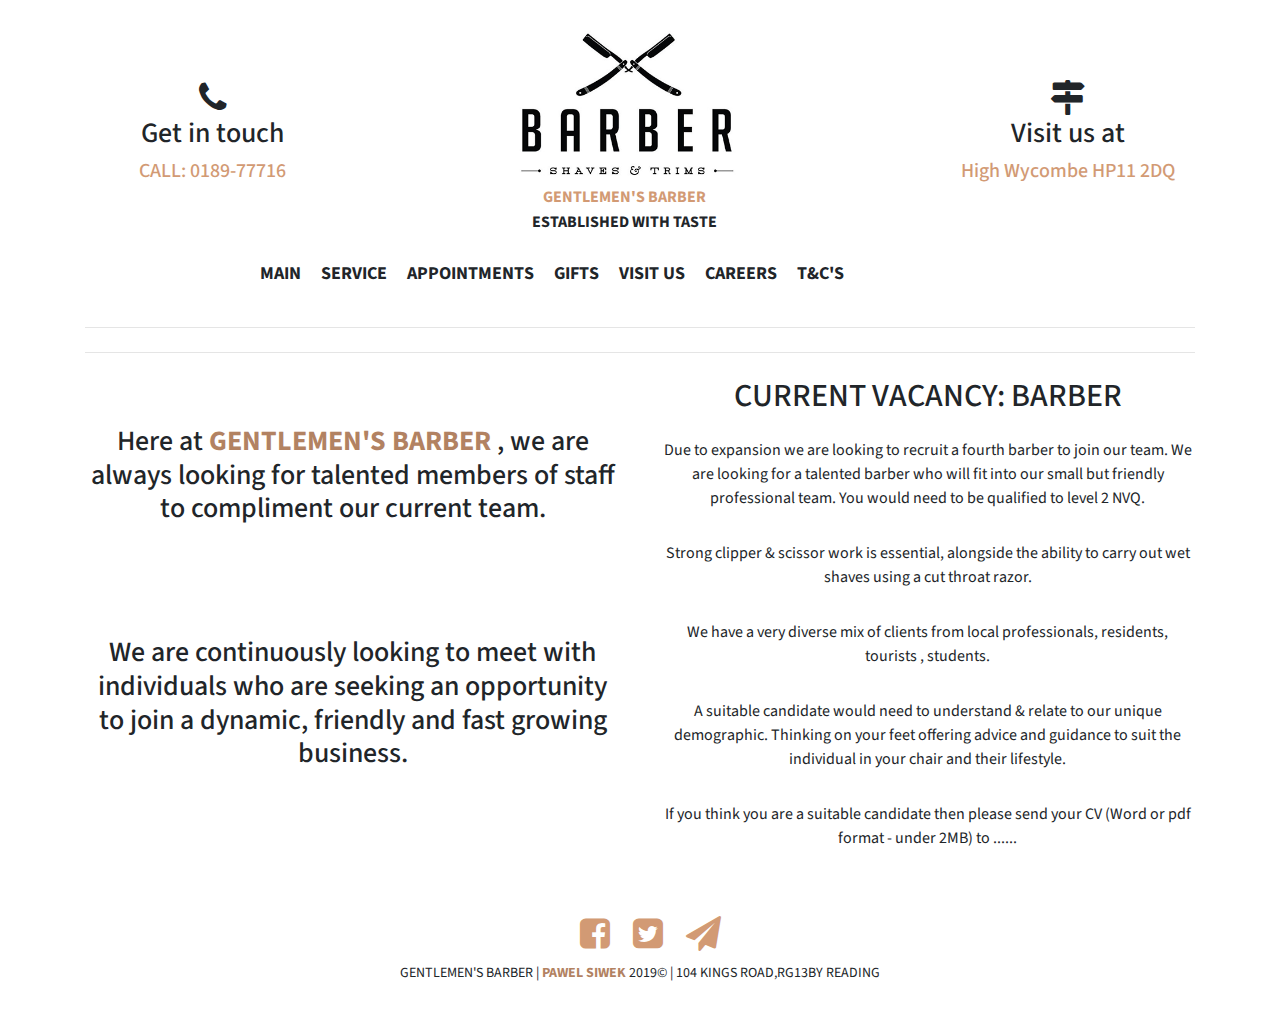
==== careers.html @ e894e317 "careers" ====
<!DOCTYPE html>
<html lang="en" dir="ltr">
  <head>
    <meta charset="utf-8">
    <meta name="viewport" content="width=device-width, initial-scale=1, shrink-to-fit=no">
    <!-- google fonts -->
    <link href="https://fonts.googleapis.com/css?family=Source+Sans+Pro:400,700&display=swap&subset=latin-ext" rel="stylesheet">
    <!-- bootstrap -->
    <link rel="stylesheet" href="https://stackpath.bootstrapcdn.com/bootstrap/4.4.1/css/bootstrap.min.css" integrity="sha384-Vkoo8x4CGsO3+Hhxv8T/Q5PaXtkKtu6ug5TOeNV6gBiFeWPGFN9MuhOf23Q9Ifjh" crossorigin="anonymous">

    <title>Bro Barbers</title>
    <!-- fontawesome -->
    <link href="https://stackpath.bootstrapcdn.com/font-awesome/4.7.0/css/font-awesome.min.css" rel="stylesheet" integrity="sha384-wvfXpqpZZVQGK6TAh5PVlGOfQNHSoD2xbE+QkPxCAFlNEevoEH3Sl0sibVcOQVnN" crossorigin="anonymous">
    <link rel="stylesheet" href="style.css">
  </head>

  <body>
    <!-- header -->
    <div id="header" class="container">
      <div class="row">
        <div class="left">
          <i class="fa fa-phone"></i>
          <h3>Get in touch</h3>
          <h5>CALL: 0189-77716</h5>
        </div>
        <div class="mid">
          <img id="midlogo" src="img/3_big6.png" height="150px" width="230px"alt="">
          <p class="midp">GENTLEMEN'S BARBER</p>
          <p class="midpa">ESTABLISHED WITH TASTE</p>
        </div>
        <div class="right">
          <i class="fa fa-map-signs"></i>
          <h3>Visit us at</h3>
          <h5>
            High Wycombe HP11 2DQ</h5>
        </div>
      </div>
      <!-- menu -->
      <div id="menu"class="container">
        <ul>
          <li><a href="index.html">main</a></li>
          <li><a href="service.html">service</a></li>
          <li><a href="apoint.html">appointments</a></li>
          <li><a href="gift.html">gifts</a></li>
          <li><a href="visit.html">visit us</a></li>
          <li><a href="careers.html">careers</a></li>
          <li><a href="t&c.html">t&c's</a></li>
        </ul>
      </div>
      <hr class="my-4">
    </div>
    <!-- main -->
    <div class="container">
      <hr class="my-4">
      <div class="midd">
        <div class="leftt">
          <h3 class="mt-5">Here at <strong class="text-warning">GENTLEMEN'S BARBER </strong>, we are always looking for talented members of staff to compliment our current team. </h3>
          <h3>We are continuously looking to meet with individuals who are seeking an opportunity to join a dynamic, friendly and fast growing business.</h3>
        </div>
        <div class="rightt">
          <h2>CURRENT VACANCY: BARBER</h2>
          <p>Due to expansion we are looking to recruit a fourth barber to join our team. We are looking for a talented barber who will fit into our small but friendly professional team. You would need to be qualified to level 2 NVQ.</p>
          <p>Strong clipper & scissor work is essential, alongside the ability to carry out wet shaves using a cut throat razor.</p>
          <p>We have a very diverse mix of clients from local professionals, residents, tourists , students.</p>
          <p>A suitable candidate would need to understand & relate to our unique demographic. Thinking on your feet offering advice and guidance to suit the individual in your chair and their lifestyle.</p>
          <p>If you think you are a suitable candidate then please send your CV (Word or pdf format - under 2MB) to ......</p>
        </div>
      </div>

    </div>
      <!-- footer -->
      <div id="footer" class="container">
        <div class="socials">
          <a href="#"><i class="fa fa-facebook-square"></i></a>
          <a href="#"><i class="fa fa-twitter-square"></i></a>
          <a href="#"><i class="fa fa-paper-plane"></i></i></a>
        </div>
        <div class="credit">
          <p>GENTLEMEN'S BARBER | <strong class="text-warning">PAWEL SIWEK </strong>2019© | 104 KINGS ROAD,rg13by reading</p>
        </div>
      </div>
    </div>
    <!-- bootstrap -->
    <script src="https://code.jquery.com/jquery-3.4.1.slim.min.js" integrity="sha384-J6qa4849blE2+poT4WnyKhv5vZF5SrPo0iEjwBvKU7imGFAV0wwj1yYfoRSJoZ+n" crossorigin="anonymous"></script>
    <script src="https://cdn.jsdelivr.net/npm/popper.js@1.16.0/dist/umd/popper.min.js" integrity="sha384-Q6E9RHvbIyZFJoft+2mJbHaEWldlvI9IOYy5n3zV9zzTtmI3UksdQRVvoxMfooAo" crossorigin="anonymous"></script>
    <script src="https://stackpath.bootstrapcdn.com/bootstrap/4.4.1/js/bootstrap.min.js" integrity="sha384-wfSDF2E50Y2D1uUdj0O3uMBJnjuUD4Ih7YwaYd1iqfktj0Uod8GCExl3Og8ifwB6" crossorigin="anonymous"></script>
  </body>
</html>
---- style.css ----
body{
  font-family: 'Source Sans Pro', sans-serif;
  margin: 0px;
  padding: 0px;
}
.btn-warning {
    color: #b28262;
    background-color: #d29a74;
    border-color: #d29a74;
}
.text-warning {
    color: #b28262 !important;
}
.btn-warning:hover {
    color: #b28262;
    background-color: #b28262;
    border-color: #b28262;
}
.btn-warning:active {
    background-color: #b28262 !important;
    border-color: #b28262;
}
.btn-warning:visited {

    background-color: #b28262 !important;
    border-color: #b28262;
}
/* header */
#header{
  margin-top: 30px;
}
#header .row{
  grid-template-columns:1fr 2fr 1fr;
  grid-template-rows: 2fr;
  display: grid;
  text-align: center;;
}
.left{
  margin-top: 50px;
}
.left h5{
  color: #d29a74;
}
.fa{
  font-size: 35px;
}
.mid{
  display: grid;
  grid-gap: 5px 0px;
  grid-template-columns: repeat(12, 1fr);
  grid-template-rows: 150px 20px 20px;
}
#midlogo{
  grid-column: 6;
  grid-row: 1/2;
}
.midp{
  color: #d29a74;
  font-weight: 700;
  grid-column: 6;
  grid-row: 2/3;
}
.midpa{
  font-weight: 700;
  grid-column: 6;
  grid-row: 3;
}
.right{
  margin-top: 50px;
}
.right h5{
  color: #d29a74;
}
/* menu */
#menu{
  display: grid;
  grid-template-columns: 1fr 7fr 1fr;
  grid-template-rows:1fr;
  margin-top:30px;
  text-transform: uppercase;
}
#menu ul{
  grid-column:2;
  text-align: center;
}
#menu li{
  font-weight:bolder;
  font-size: 18px;
  margin-right:20px;
  list-style-type: none;
  text-align: center;
  float: left;
}
@media only screen and (max-width: 992px) {
  #menu{
    display: grid;
    grid-template-columns: 1fr ;
    grid-template-rows:1fr;
  }
  #menu ul{
    grid-column:1;
    text-align: center;
  }

}
#menu li a{
  color:#212529;
}
#menu li a:active{
  color: #d29a74;
}
#menu li a:hover{
  color:#d29a74;
}
/* carousel */
#carousel{
  width: 800px;
}

.carousel-item img{

}
/* cards */
#midcards{
  margin-top: 50px;
  margin-bottom: 50px;
  display: grid;
  grid-gap: 5px;
  grid-template-columns:repeat(4 ,1fr);
  grid-template-rows: auto;
}
@media only screen and (max-width: 1000px) {
  #midcards{
    grid-gap: 10px;
    grid-template-columns:repeat(2 ,1fr);
    grid-template-rows: auto;
  }
}
/* stay up-to-date */
.container, .container-lg, .container-md, .container-sm {
  text-align: center;
}
.form-control{
  margin-left:25%;
  width: 40%;
}
.form-group{
  display: flex;
  align-items: center;
}
/* map */

/* footer */
#footer{
  margin-top: 50px;
}
.socials a{
  margin-left: 20px;
  color: #d29a74;
}
.socials a:hover{
  color:#b28262;
}
.socials a:active{

}
.credit{
  display: grid;
}
.credit p{
  padding-top: 10px;
  padding-bottom: 30px;
  text-transform:uppercase;
  text-align:center;
  white-space:pre-wrap;
  font-size: 14px;
}
/* visit.html */
/* map  */
#map h2{
  text-transform: capitalize;
  padding-bottom: 10px;
}
/*Enquires/open hours */
#enq{
  display: grid;
  grid-template-columns:repeat(2 ,1fr);
  grid-template-rows: auto;
}
.rightvisit li{
  list-style-type: none;
}
/* service.html */
/* service/price */
.midd{
  display: grid;
  grid-gap:40px;
  grid-template-columns: 1fr 1fr;
  grid-template-rows: auto;

}
.leftt , .rightt {
  grid-gap: 15px;
  display: grid;
  grid-template-columns: 1fr;
  grid-template-rows: auto;
}
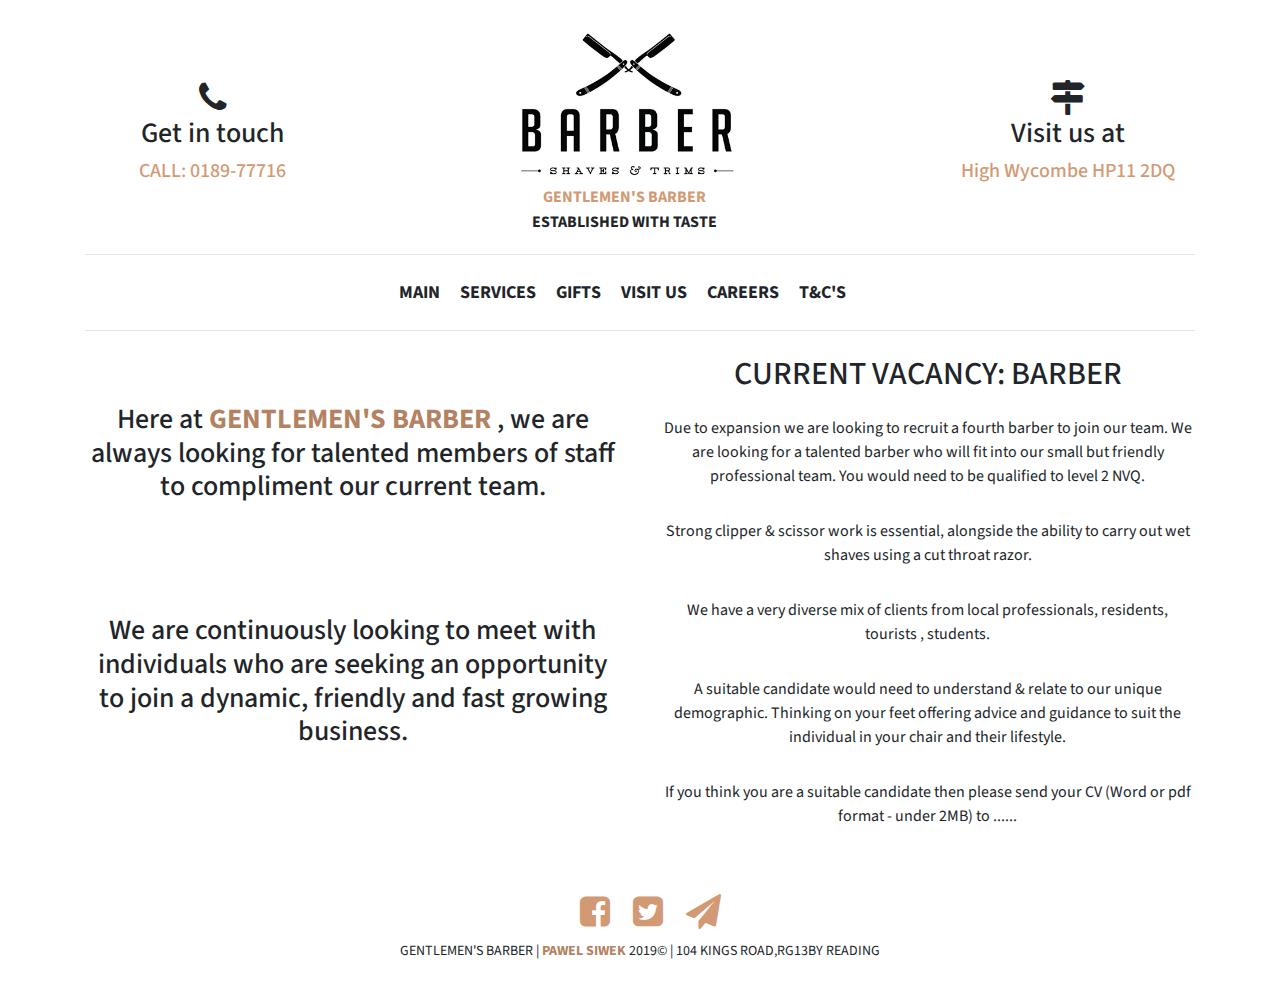
==== commit 6dd492b4: "Removing apointments and changing menu styling" ====
--- a/careers.html
+++ b/careers.html
@@ -35,19 +35,18 @@
             High Wycombe HP11 2DQ</h5>
         </div>
       </div>
+      <hr class="my-4">
       <!-- menu -->
       <div id="menu"class="container">
         <ul>
           <li><a href="index.html">main</a></li>
-          <li><a href="service.html">service</a></li>
-          <li><a href="apoint.html">appointments</a></li>
+          <li><a href="service.html">services</a></li>
           <li><a href="gift.html">gifts</a></li>
           <li><a href="visit.html">visit us</a></li>
           <li><a href="careers.html">careers</a></li>
           <li><a href="t&c.html">t&c's</a></li>
         </ul>
       </div>
-      <hr class="my-4">
     </div>
     <!-- main -->
     <div class="container">
@@ -79,7 +78,7 @@
           <p>GENTLEMEN'S BARBER | <strong class="text-warning">PAWEL SIWEK </strong>2019© | 104 KINGS ROAD,rg13by reading</p>
         </div>
       </div>
-    </div>
+
     <!-- bootstrap -->
     <script src="https://code.jquery.com/jquery-3.4.1.slim.min.js" integrity="sha384-J6qa4849blE2+poT4WnyKhv5vZF5SrPo0iEjwBvKU7imGFAV0wwj1yYfoRSJoZ+n" crossorigin="anonymous"></script>
     <script src="https://cdn.jsdelivr.net/npm/popper.js@1.16.0/dist/umd/popper.min.js" integrity="sha384-Q6E9RHvbIyZFJoft+2mJbHaEWldlvI9IOYy5n3zV9zzTtmI3UksdQRVvoxMfooAo" crossorigin="anonymous"></script>
--- a/style.css
+++ b/style.css
@@ -8,9 +8,6 @@
     background-color: #d29a74;
     border-color: #d29a74;
 }
-.text-warning {
-    color: #b28262 !important;
-}
 .btn-warning:hover {
     color: #b28262;
     background-color: #b28262;
@@ -25,6 +22,10 @@
     background-color: #b28262 !important;
     border-color: #b28262;
 }
+.text-warning {
+    color: #b28262 !important;
+}
+
 /* header */
 #header{
   margin-top: 30px;
@@ -74,14 +75,19 @@
 /* menu */
 #menu{
   display: grid;
-  grid-template-columns: 1fr 7fr 1fr;
+  grid-template-columns: 1fr 1fr 7fr 1fr 1fr;
   grid-template-rows:1fr;
-  margin-top:30px;
+
+  /* margin-left: 73px; */
   text-transform: uppercase;
 }
 #menu ul{
-  grid-column:2;
-  text-align: center;
+  padding-inline-start: 0px;
+  margin: 0px 0px 0px -15px;
+  grid-column:3;
+  display: flex;
+  align-items: center;
+  justify-content: center;
 }
 #menu li{
   font-weight:bolder;
@@ -94,15 +100,28 @@
 @media only screen and (max-width: 992px) {
   #menu{
     display: grid;
-    grid-template-columns: 1fr ;
+    grid-template-columns: 1fr 7fr 1fr ;
+    grid-template-rows:1fr;
+    margin-left: 10px;
+  }
+  #menu ul{
+    grid-column:2;
+    text-align: center;
+  }
+}
+/* @media only screen and (max-width: 770px) {
+  #menu{
+    display: grid;
+    grid-template-columns: 400px ;
     grid-template-rows:1fr;
   }
   #menu ul{
     grid-column:1;
     text-align: center;
   }
-
-}
+} */
+
+
 #menu li a{
   color:#212529;
 }
@@ -205,3 +224,5 @@
   grid-template-columns: 1fr;
   grid-template-rows: auto;
 }
+/* apoin.html */
+/* form */
